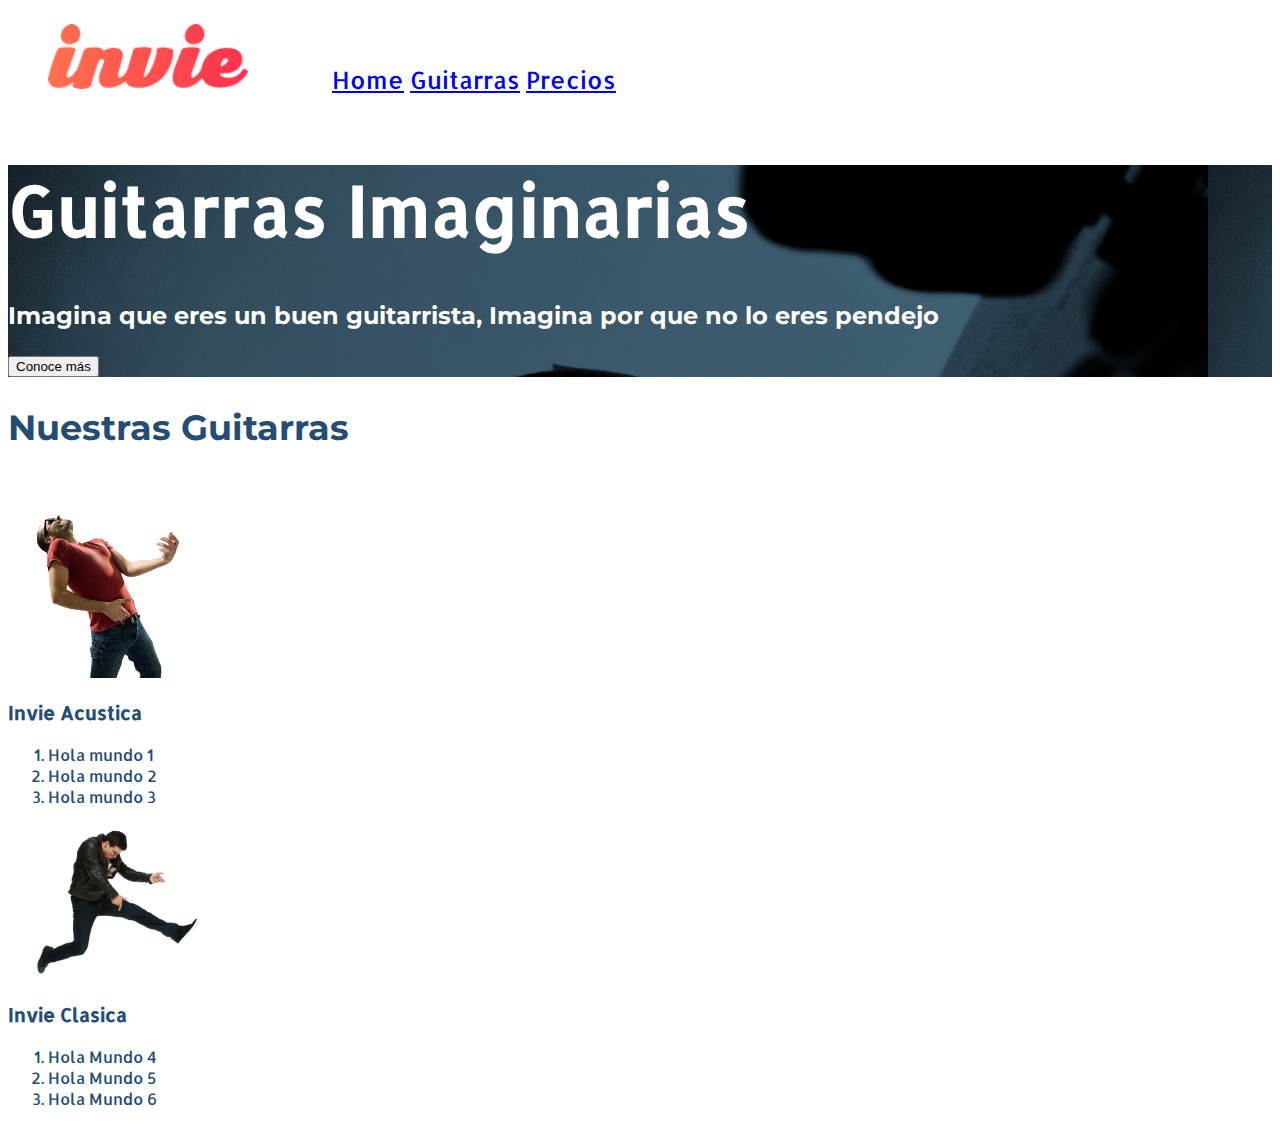
==== index.html @ 80874721 "Modificando Display" ====
<!DOCTYPE html>
<html>
  <head>
    <meta charset="utf-8">
    <title>Invie - Tus Guitarras Imaginarias</title>
    <link rel="stylesheet" href="Practica_1.css">
    <link href="https://fonts.googleapis.com/css?family=Allerta|Montserrat" rel="stylesheet">

  </head>

  <body>

    <header id="header" class="header">
      <figure class="logotipo">
        <img src="Img/invie.png" alt="Imaginarias Logo" width="200" />
      </figure>
      <nav class="menu" class="menu">
        <ul>
          <li>
            <a href="test.html">Home</a>
          </li>
          <li>
            <a href="#guitarras">Guitarras</a>
          </li>
          <li>
            <a href="Precios.html">Precios</a>
          </li>
        </ul>
      </nav>
    </header>
    <section id="portada" class="portada">
      <h1 class="title-A">Guitarras Imaginarias</h1>
      <h3 class="parrafo-A">Imagina que eres un buen guitarrista, Imagina por que no lo eres pendejo</h3>
      <button type="button" name="button" class="btnConoceMas">Conoce más</button>
    </section>
    <section id="guitarras" class="guitarras">
      <h2 class="title-b">Nuestras Guitarras</h2>
      <article class="guitarra-1">
        <img src="Img/invie-acustica.png" alt="Invie Acustica" width="200"/>
        <h3 class="title-c">Invie Acustica</h3>
        <ol>
          <li>Hola mundo 1</li>
          <li>Hola mundo 2</li>
          <li>Hola mundo 3</li>
        </ol>
      </article>
      <article class="guitarra-2">
        <img src="Img/invie-classic.png" alt="Invie Clasica" width="220"/>
        <h3 class="title-C">Invie Clasica</h3>
        <ol>
          <li>Hola Mundo 4</li>
          <li>Hola Mundo 5</li>
          <li>Hola Mundo 6</li>
        </ol>
      </article>
    </section>
  </body>

</html>
---- Practica_1.css ----
body
{
    font-family: 'Allerta', sans-serif;
}
.title-A
{
  font-size: 70px;

}
.title-b
{
  font-size: 50px;
  font-family: 'Montserrat', sans-serif;

}
.parrafo-A{
  font-size: 24px;
  font-family: 'Montserrat', sans-serif;
}
.guitarras
{
  color: #254d74;
}
.guitarras h2
{
  font-size: 35px;
}
.portada
{
  background-image: url("Img/background.png");
  color: white;
}
.menu
{
  font-size: 24px;
  display: inline-block;
}
.menu li
{
  display: inline-block;
}
.logotipo
{
  display: inline-block;
}
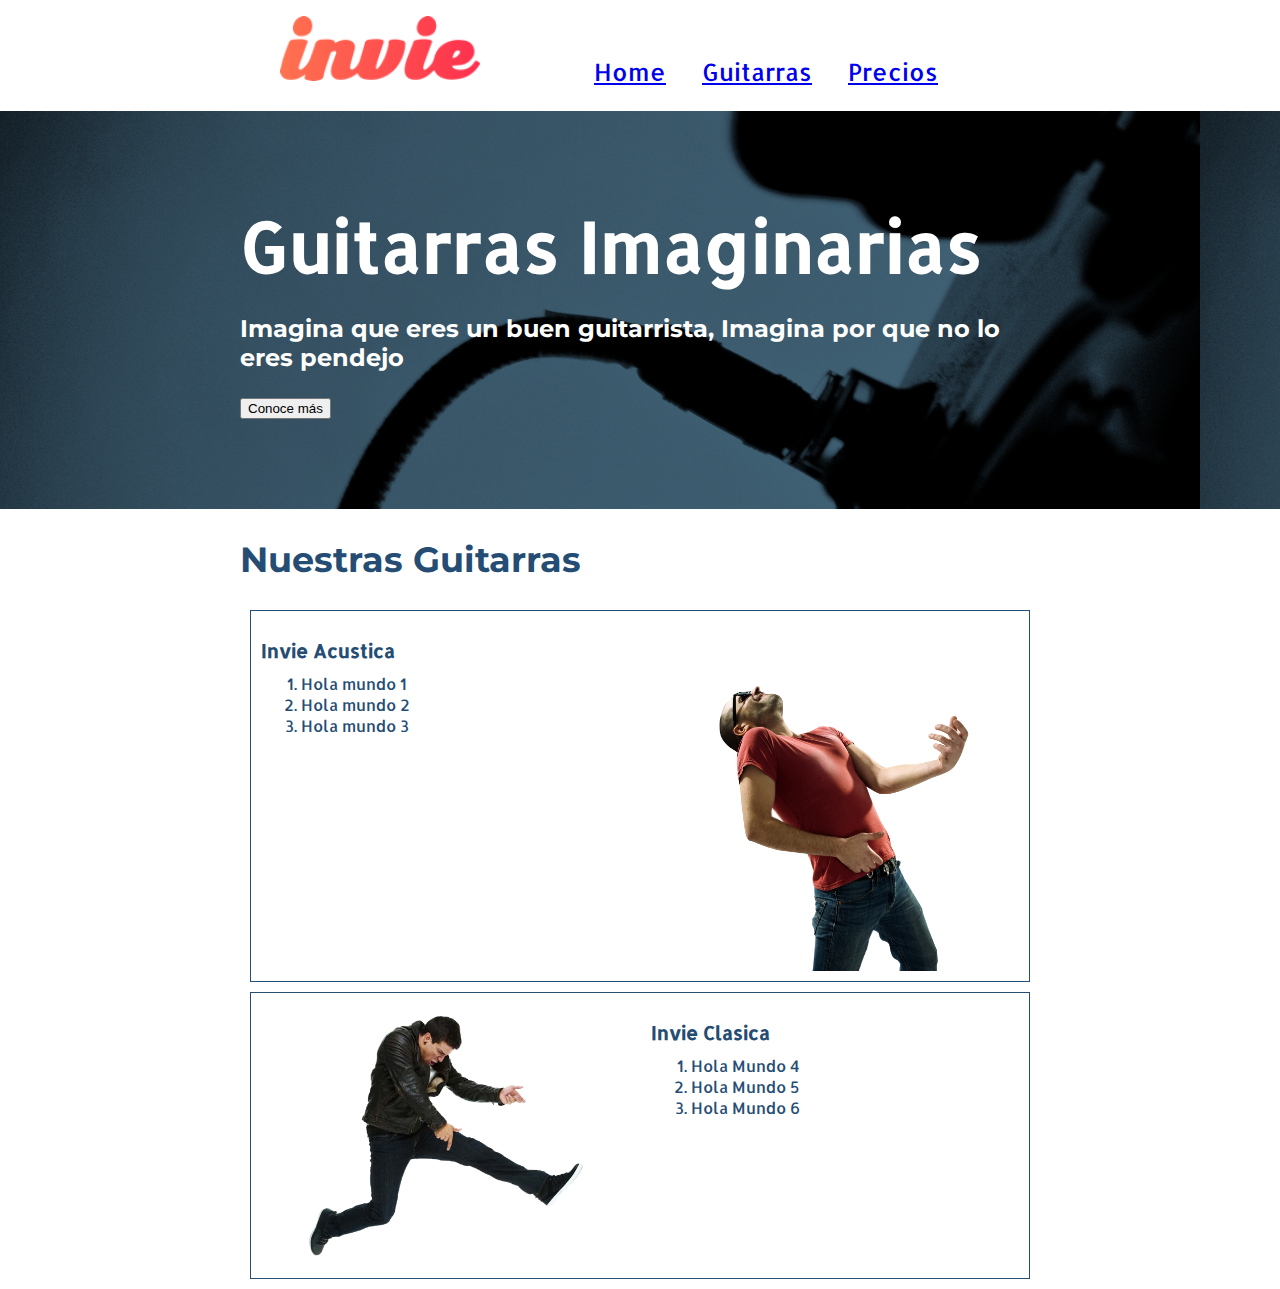
==== commit 4db04afe: "modificacion de Css Imagenes" ====
--- a/index.html
+++ b/index.html
@@ -10,7 +10,7 @@
 
   <body>
 
-    <header id="header" class="header">
+    <header id="header" class="header contenedor">
       <figure class="logotipo">
         <img src="Img/invie.png" alt="Imaginarias Logo" width="200" />
       </figure>
@@ -29,29 +29,36 @@
       </nav>
     </header>
     <section id="portada" class="portada">
+      <div class="contenedor">
+
       <h1 class="title-A">Guitarras Imaginarias</h1>
       <h3 class="parrafo-A">Imagina que eres un buen guitarrista, Imagina por que no lo eres pendejo</h3>
       <button type="button" name="button" class="btnConoceMas">Conoce más</button>
+      </div>
     </section>
-    <section id="guitarras" class="guitarras">
+    <section id="guitarras" class="guitarras contenedor">
       <h2 class="title-b">Nuestras Guitarras</h2>
       <article class="guitarra-1">
-        <img src="Img/invie-acustica.png" alt="Invie Acustica" width="200"/>
-        <h3 class="title-c">Invie Acustica</h3>
-        <ol>
-          <li>Hola mundo 1</li>
-          <li>Hola mundo 2</li>
-          <li>Hola mundo 3</li>
-        </ol>
+        <img src="Img/invie-acustica.png" alt="Invie Acustica" width="350"/>
+        <div class="contenedoguitarraA">
+          <h3 class="title-c">Invie Acustica</h3>
+          <ol>
+            <li>Hola mundo 1</li>
+            <li>Hola mundo 2</li>
+            <li>Hola mundo 3</li>
+          </ol>
+        </div>
       </article>
       <article class="guitarra-2">
-        <img src="Img/invie-classic.png" alt="Invie Clasica" width="220"/>
-        <h3 class="title-C">Invie Clasica</h3>
+        <img src="Img/invie-classic.png" alt="Invie Clasica" width="370"/>
+        <div class="contenedoguitarraB">
+        <h3 class="title-c">Invie Clasica</h3>
         <ol>
           <li>Hola Mundo 4</li>
           <li>Hola Mundo 5</li>
           <li>Hola Mundo 6</li>
         </ol>
+        </div>
       </article>
     </section>
   </body>
--- a/Practica_1.css
+++ b/Practica_1.css
@@ -1,26 +1,31 @@
 
 body
 {
+    margin:0;
     font-family: 'Allerta', sans-serif;
 }
 .title-A
 {
   font-size: 70px;
-
+  margin-bottom: 0;
+  margin-top: 70px;
 }
 .title-b
 {
   font-size: 50px;
   font-family: 'Montserrat', sans-serif;
 
+
 }
 .parrafo-A{
   font-size: 24px;
   font-family: 'Montserrat', sans-serif;
+  margin-top: 10;
 }
 .guitarras
 {
   color: #254d74;
+
 }
 .guitarras h2
 {
@@ -30,6 +35,8 @@
 {
   background-image: url("Img/background.png");
   color: white;
+  padding: 20px;
+
 }
 .menu
 {
@@ -39,8 +46,53 @@
 .menu li
 {
   display: inline-block;
+  margin-left: 30px;
 }
 .logotipo
 {
   display: inline-block;
 }
+.btnConoceMas
+{
+  margin-bottom: 70px;
+}
+.title-c
+{
+  margin-bottom: 10px;
+
+}
+.guitarra-1 ol {
+  margin-top: 10px;
+}
+.guitarra-2 ol {
+  margin-top: 10px;
+}
+.contenedor
+{
+  width: 800px;
+  margin: auto;
+}
+.guitarra-1 img
+{
+  float: right;
+}
+
+.guitarra-2 img
+{
+  float:left;
+}
+.guitarra-1
+{
+  padding: 10px;
+  margin: 10px;
+  overflow:hidden;
+  border: 1px solid #254d74;
+}
+.guitarra-2
+{ padding: 10px;
+  margin: 10px;
+  overflow: hidden;
+  border: 1px solid #254d74;
+}
+.contenedoguitarraB
+{margin-left: 390px;}
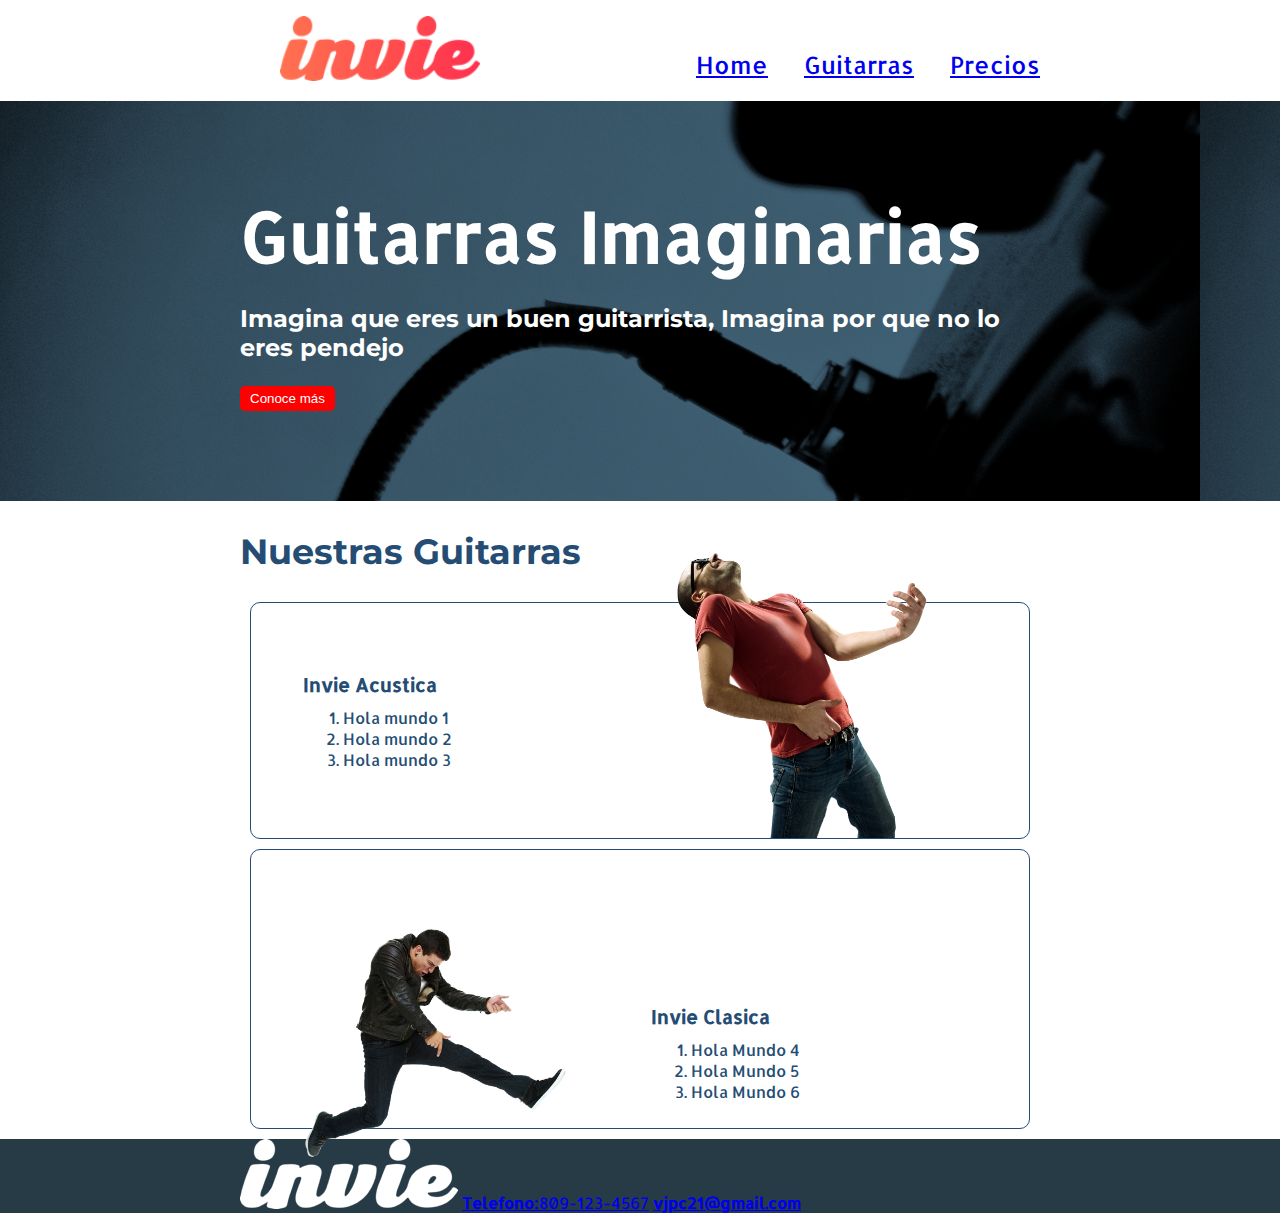
==== commit 9ea72a28: "Arreglo de Bug Tamaño de Imagen y arreglo de Css" ====
--- a/index.html
+++ b/index.html
@@ -50,7 +50,7 @@
         </div>
       </article>
       <article class="guitarra-2">
-        <img src="Img/invie-classic.png" alt="Invie Clasica" width="370"/>
+        <img src="Img/invie-classic.png" alt="Invie Clasica" width="350"/>
         <div class="contenedoguitarraB">
         <h3 class="title-c">Invie Clasica</h3>
         <ol>
@@ -61,6 +61,16 @@
         </div>
       </article>
     </section>
+    <footer class="footer">
+        <div class="contenedor">
+        <div class="contacto">
+            <img src="Img/invie-white.png" alt="logotipo Blanco"/>
+            <a href="tel:"><strong>Telefono:</strong><span>809-123-4567</span></a>
+            <a href="mailto"><strong>vjpc21@gmail.com</strong></a>
+        </div>
+        <div class="formulario"></div>
+        </div>
+    </footer>
   </body>
 
 </html>
--- a/Practica_1.css
+++ b/Practica_1.css
@@ -1,4 +1,15 @@
-
+header
+{
+  position: relative;
+}
+button
+{
+  background: red;
+  color: white;
+  border: none;
+  border-radius: 5px;
+  padding: 5px 10px 5px 10px;
+}
 body
 {
     margin:0;
@@ -34,6 +45,7 @@
 .portada
 {
   background-image: url("Img/background.png");
+
   color: white;
   padding: 20px;
 
@@ -42,6 +54,9 @@
 {
   font-size: 24px;
   display: inline-block;
+  position: absolute;
+  right: 0;
+  top:25px;
 }
 .menu li
 {
@@ -75,24 +90,36 @@
 .guitarra-1 img
 {
   float: right;
+  position: relative;
+  top: -167px;
 }
 
 .guitarra-2 img
 {
   float:left;
+  position: relative;
+  top: 57px;
 }
 .guitarra-1
 {
-  padding: 10px;
+  padding: 52px;
   margin: 10px;
-  overflow:hidden;
+  /*overflow:hidden;*/
   border: 1px solid #254d74;
+  border-radius: 10px;
+
 }
 .guitarra-2
 { padding: 10px;
   margin: 10px;
-  overflow: hidden;
+  /*overflow: hidden;*/
   border: 1px solid #254d74;
+  border-radius: 10px;
 }
 .contenedoguitarraB
 {margin-left: 390px;}
+
+.footer
+{
+    background-color: #273b47;
+}
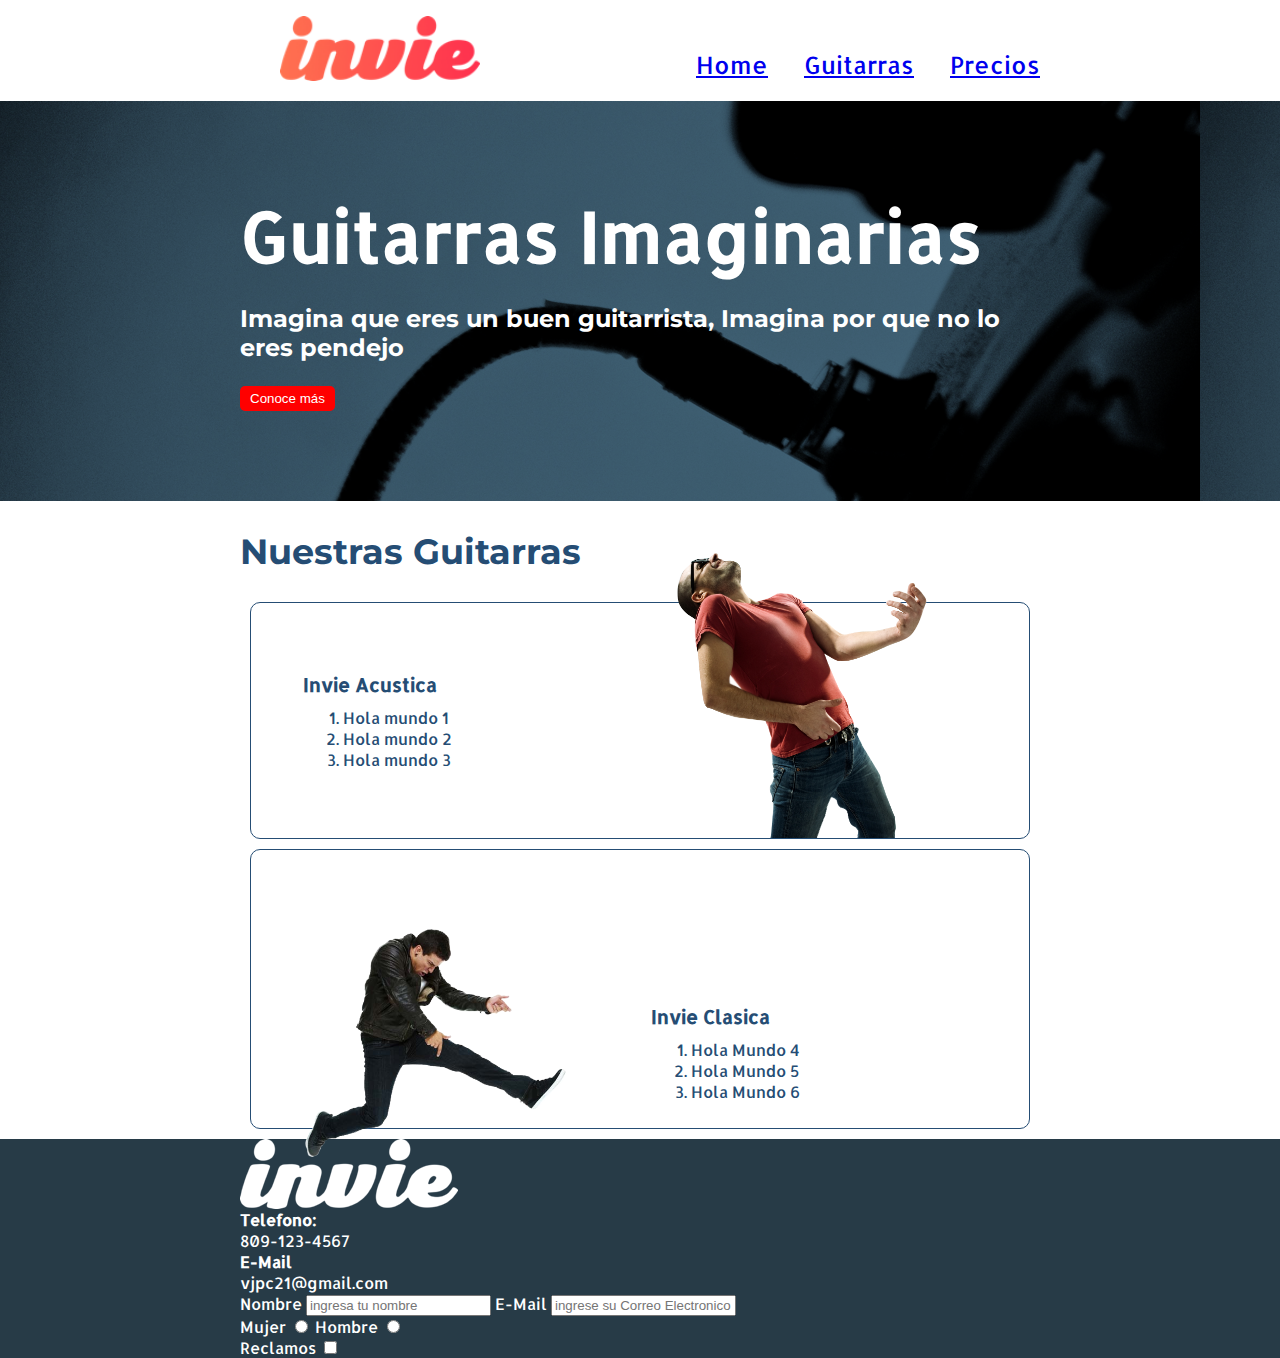
==== commit 1a2dbeec: "Iniciando Creacion de los Formularios" ====
--- a/index.html
+++ b/index.html
@@ -66,10 +66,27 @@
         <div class="contacto">
             <img src="Img/invie-white.png" alt="logotipo Blanco"/>
             <a href="tel:"><strong>Telefono:</strong><span>809-123-4567</span></a>
-            <a href="mailto"><strong>vjpc21@gmail.com</strong></a>
+            <a href="mailto"><strong>E-Mail</strong><span>vjpc21@gmail.com</span></a>
         </div>
-        <div class="formulario"></div>
+        <form class="formulario" action="index.html" method="post">
+          <label for="txtNombre">Nombre</label>
+          <input type="text" required name="txtNombre" id="txtNombre" placeholder="ingresa tu nombre"/>
+          <label for="txtEmail">E-Mail</label>
+          <input type="email" required name="txtEmail" id="txtEmail" placeholder="ingrese su Correo Electronico" value="">
+          <div class="rdSexo">
+            <label for="rdMujer">Mujer</label>
+            <input type="radio" id="rdMujer"  name="rdSexo" value="">
+            <label for="rdHombre">Hombre</label>
+            <input type="radio" id="rdHombre"  name="rdSexo" value="">
+          </div>
+          <div class="">
+            <label for="txtReclamos">Reclamos
+              <input type="checkbox" name="txtIntereses" id="txtReclamos" value="">
+            </label>
+          </div>
+        </form>
         </div>
+
     </footer>
   </body>
 
--- a/Practica_1.css
+++ b/Practica_1.css
@@ -119,7 +119,26 @@
 .contenedoguitarraB
 {margin-left: 390px;}
 
+.test{}
 .footer
 {
     background-color: #273b47;
 }
+
+.contacto img
+{
+  display: block;
+}
+.contacto strong
+{
+  display: block;
+}
+.contacto a
+{
+  color: white;
+  text-decoration: none;
+}
+
+.formulario{
+  color: white;
+}
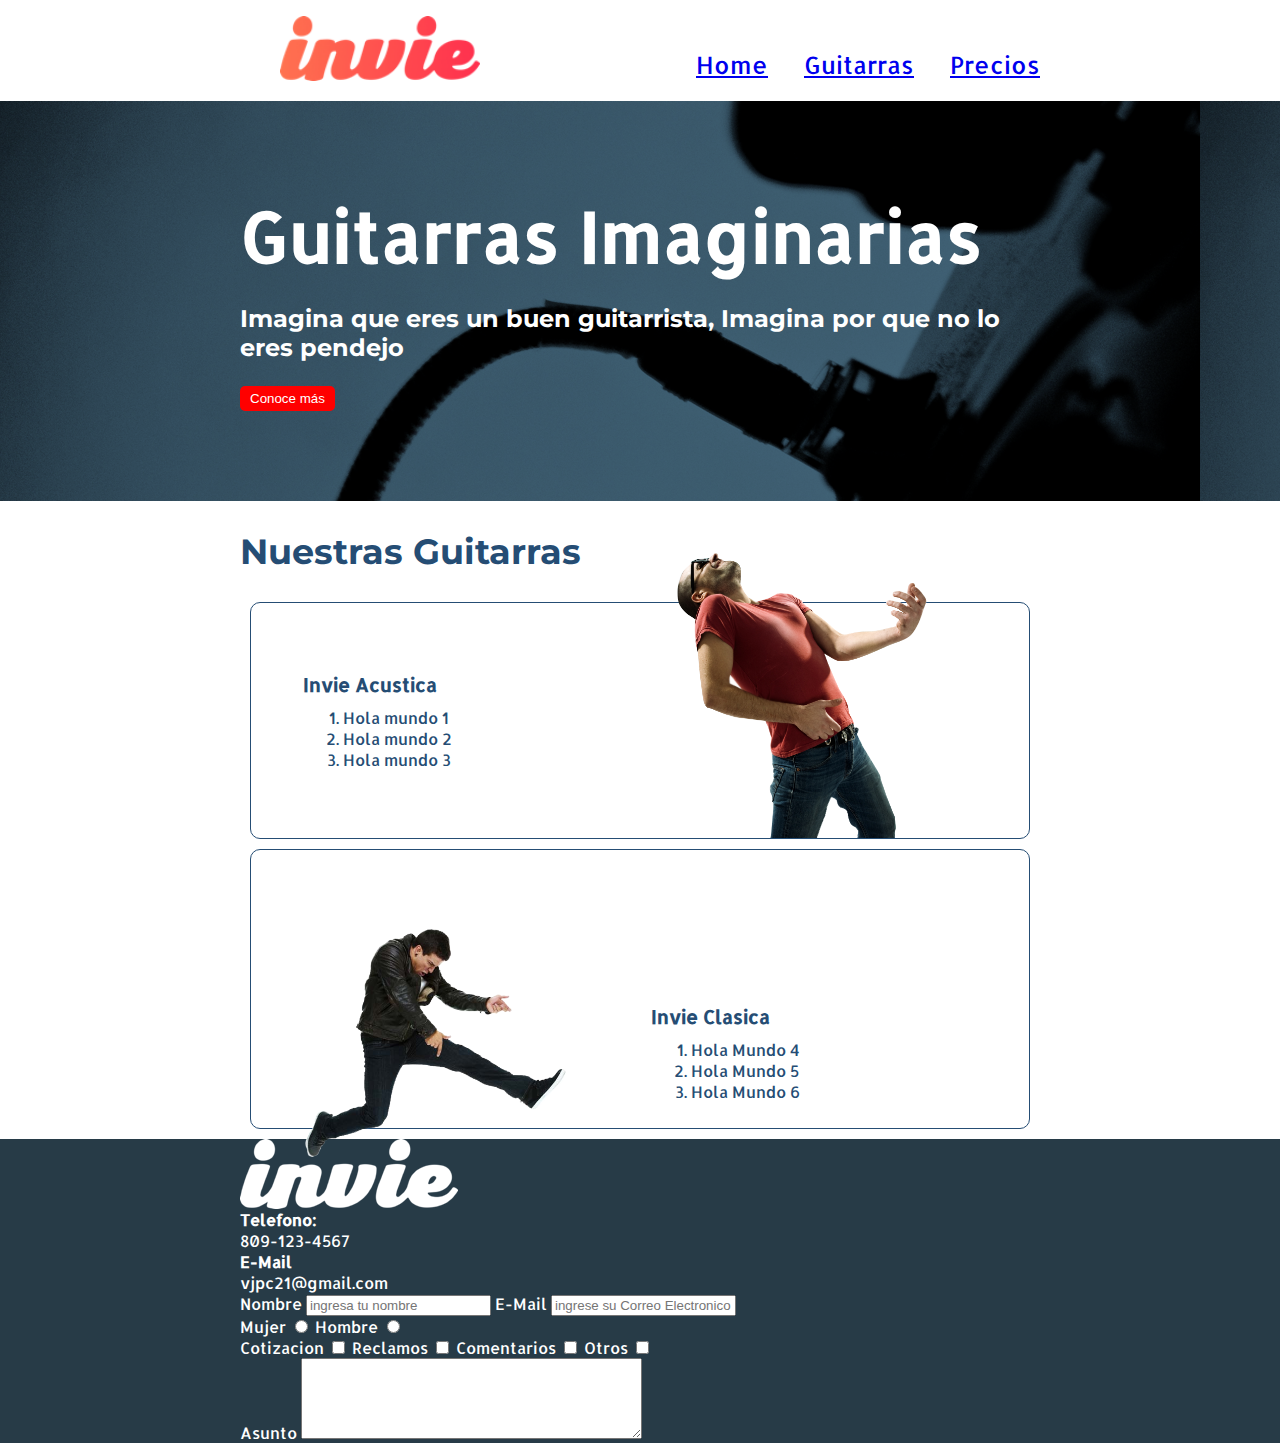
==== commit 8f625576: "Continuacion de Modificacion Formulario" ====
--- a/index.html
+++ b/index.html
@@ -79,11 +79,22 @@
             <label for="rdHombre">Hombre</label>
             <input type="radio" id="rdHombre"  name="rdSexo" value="">
           </div>
-          <div class="">
+          <div class="Intereses">
+            <label for="txtCotizacion">Cotizacion
+              <input type="checkbox" name="txtIntereses" id="txtCotizacion" value="">
+            </label>
             <label for="txtReclamos">Reclamos
               <input type="checkbox" name="txtIntereses" id="txtReclamos" value="">
             </label>
+            <label for="txtComentarios">Comentarios
+              <input type="checkbox" name="txtIntereses" id="txtComentarios" value="">
+            </label>
+            <label for="txtOtros">Otros
+              <input type="checkbox" name="txtIntereses" id="txtOtros" value="">
+            </label>
           </div>
+          <label for="txtA_Asunto">Asunto</label>
+            <textarea name="txtA_Asunto" rows="5" cols="40"></textarea>
         </form>
         </div>
 
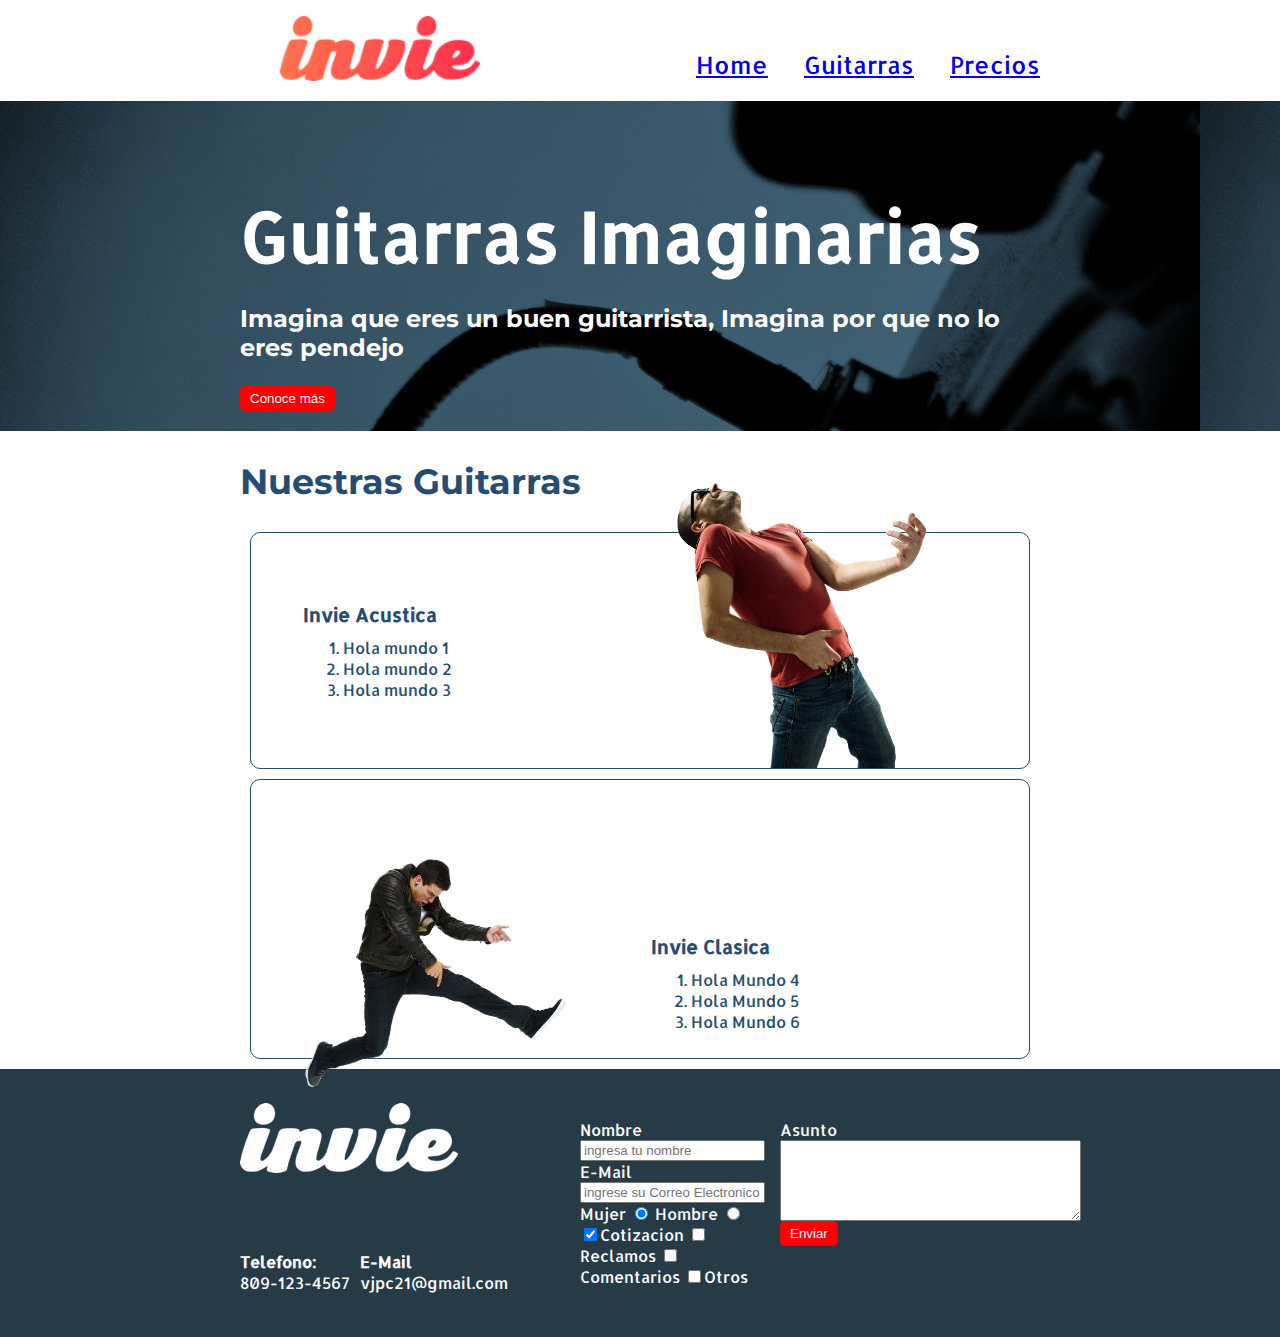
==== commit d53b3f12: "Modificacion Finales Formulario" ====
--- a/index.html
+++ b/index.html
@@ -33,7 +33,7 @@
 
       <h1 class="title-A">Guitarras Imaginarias</h1>
       <h3 class="parrafo-A">Imagina que eres un buen guitarrista, Imagina por que no lo eres pendejo</h3>
-      <button type="button" name="button" class="btnConoceMas">Conoce más</button>
+      <button type="button" name="button" class="button">Conoce más</button>
       </div>
     </section>
     <section id="guitarras" class="guitarras contenedor">
@@ -69,32 +69,37 @@
             <a href="mailto"><strong>E-Mail</strong><span>vjpc21@gmail.com</span></a>
         </div>
         <form class="formulario" action="index.html" method="post">
+          <div class="col-A">
           <label for="txtNombre">Nombre</label>
           <input type="text" required name="txtNombre" id="txtNombre" placeholder="ingresa tu nombre"/>
           <label for="txtEmail">E-Mail</label>
           <input type="email" required name="txtEmail" id="txtEmail" placeholder="ingrese su Correo Electronico" value="">
           <div class="rdSexo">
             <label for="rdMujer">Mujer</label>
-            <input type="radio" id="rdMujer"  name="rdSexo" value="">
+            <input type="radio" id="rdMujer" checked  name="rdSexo" value="mujer">
             <label for="rdHombre">Hombre</label>
-            <input type="radio" id="rdHombre"  name="rdSexo" value="">
+            <input type="radio" id="rdHombre"  name="rdSexo" value="hombre">
           </div>
           <div class="Intereses">
-            <label for="txtCotizacion">Cotizacion
-              <input type="checkbox" name="txtIntereses" id="txtCotizacion" value="">
+            <label for="txtCotizacion">
+              <input type="checkbox" checked name="txtIntereses" id="txtCotizacion" value="cotizacion"/>Cotizacion
             </label>
-            <label for="txtReclamos">Reclamos
-              <input type="checkbox" name="txtIntereses" id="txtReclamos" value="">
+            <label for="txtReclamos">
+              <input type="checkbox" name="txtIntereses" id="txtReclamos" value="reclamos"/>Reclamos
             </label>
-            <label for="txtComentarios">Comentarios
-              <input type="checkbox" name="txtIntereses" id="txtComentarios" value="">
+            <label for="txtComentarios">
+              <input type="checkbox" name="txtIntereses" id="txtComentarios" value="comentarios"/>Comentarios
             </label>
-            <label for="txtOtros">Otros
-              <input type="checkbox" name="txtIntereses" id="txtOtros" value="">
+            <label for="txtOtros">
+              <input type="checkbox" name="txtIntereses" id="txtOtros" value="otros"/>Otros
             </label>
           </div>
+          </div>
+          <div class="col-B">
           <label for="txtA_Asunto">Asunto</label>
-            <textarea name="txtA_Asunto" rows="5" cols="40"></textarea>
+            <textarea name="txtA_Asunto" rows="5" cols="35"></textarea>
+            <input type="submit" name="txtSudmit" class="button" value="Enviar"/>
+          </div>
         </form>
         </div>
 
--- a/Practica_1.css
+++ b/Practica_1.css
@@ -2,7 +2,7 @@
 {
   position: relative;
 }
-button
+.button
 {
   background: red;
   color: white;
@@ -124,7 +124,13 @@
 {
     background-color: #273b47;
 }
-
+.contacto
+{
+  display: flex;
+  width: 300px;
+  flex-wrap: wrap;
+  align-items: center;
+}
 .contacto img
 {
   display: block;
@@ -137,8 +143,35 @@
 {
   color: white;
   text-decoration: none;
+  margin: 10px 10px 10px 0;
 }
 
 .formulario{
   color: white;
 }
+.footer .contenedor
+{
+  display: flex;
+  justify-content: space-between;
+}
+.formulario
+{
+  display: flex;
+  width: 450px;
+  padding: 50px 10px;
+}
+
+.col-A, .col-B
+{
+  display: flex;
+  flex-direction: column;
+}
+
+.col-A
+{
+  margin-right: 15px;
+}
+.col-B
+{
+  align-items: flex-start;
+}
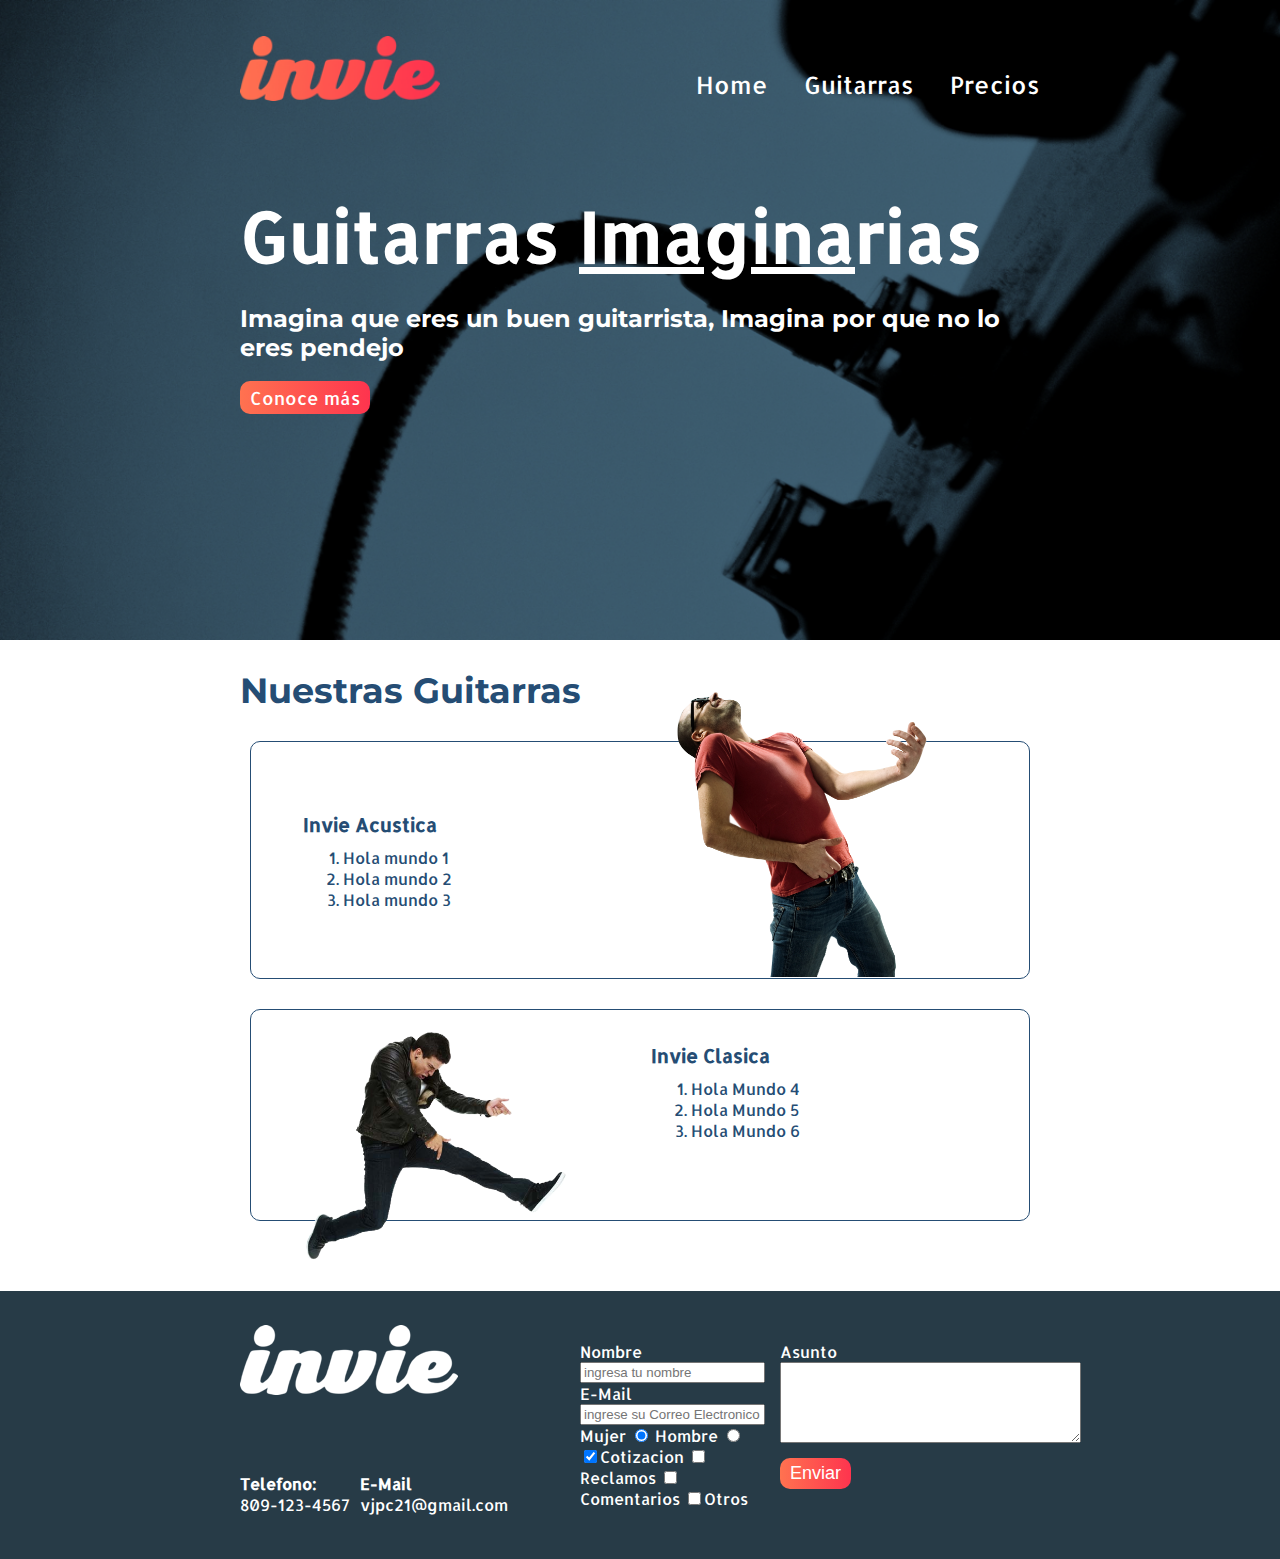
==== commit b666de98: "Ultimas Modificaciones de la Practica" ====
--- a/index.html
+++ b/index.html
@@ -10,32 +10,34 @@
 
   <body>
 
-    <header id="header" class="header contenedor">
-      <figure class="logotipo">
-        <img src="Img/invie.png" alt="Imaginarias Logo" width="200" />
-      </figure>
-      <nav class="menu" class="menu">
-        <ul>
-          <li>
-            <a href="test.html">Home</a>
-          </li>
-          <li>
-            <a href="#guitarras">Guitarras</a>
-          </li>
-          <li>
-            <a href="Precios.html">Precios</a>
-          </li>
-        </ul>
-      </nav>
-    </header>
+
     <section id="portada" class="portada">
+      <header id="header" class="header contenedor">
+        <figure class="logotipo">
+          <img src="Img/invie.png" alt="Imaginarias Logo" width="200" />
+        </figure>
+        <nav class="menu" class="menu">
+          <ul>
+            <li>
+              <a href="index.html">Home</a>
+            </li>
+            <li>
+              <a href="index.html#guitarras">Guitarras</a>
+            </li>
+            <li>
+              <a href="precios.html">Precios</a>
+            </li>
+          </ul>
+        </nav>
+      </header>
       <div class="contenedor">
 
-      <h1 class="title-A">Guitarras Imaginarias</h1>
+      <h1 class="title-A">Guitarras <span>Imagina</span>rias</h1>
       <h3 class="parrafo-A">Imagina que eres un buen guitarrista, Imagina por que no lo eres pendejo</h3>
-      <button type="button" name="button" class="button">Conoce más</button>
+      <a href="index.html#guitarras" type="button" name="button" class="button">Conoce más</a>
       </div>
     </section>
+
     <section id="guitarras" class="guitarras contenedor">
       <h2 class="title-b">Nuestras Guitarras</h2>
       <article class="guitarra-1">
--- a/Practica_1.css
+++ b/Practica_1.css
@@ -7,13 +7,22 @@
   background: red;
   color: white;
   border: none;
-  border-radius: 5px;
+  border-radius: 10px;
   padding: 5px 10px 5px 10px;
+  font-size: 18px;
+  background: linear-gradient(to left, #fe344e,#ff7250);
+  cursor: pointer;
+  text-decoration: none;
 }
 body
 {
     margin:0;
     font-family: 'Allerta', sans-serif;
+}
+.contenedor
+{
+  width: 800px;
+  margin: auto;
 }
 .title-A
 {
@@ -36,6 +45,7 @@
 .guitarras
 {
   color: #254d74;
+  margin-bottom: 70px;
 
 }
 .guitarras h2
@@ -44,10 +54,12 @@
 }
 .portada
 {
+
   background-image: url("Img/background.png");
-
+  background-size: cover;
   color: white;
   padding: 20px;
+  height: 600px;
 
 }
 .menu
@@ -63,9 +75,15 @@
   display: inline-block;
   margin-left: 30px;
 }
+.menu a
+{
+  color: white;
+  text-decoration: none;
+}
 .logotipo
 {
   display: inline-block;
+  margin-left: 0;
 }
 .btnConoceMas
 {
@@ -75,18 +93,19 @@
 {
   margin-bottom: 10px;
 
+}
+.title-A span
+{
+  text-decoration: underline;
 }
 .guitarra-1 ol {
   margin-top: 10px;
+
 }
 .guitarra-2 ol {
   margin-top: 10px;
 }
-.contenedor
-{
-  width: 800px;
-  margin: auto;
-}
+
 .guitarra-1 img
 {
   float: right;
@@ -98,7 +117,7 @@
 {
   float:left;
   position: relative;
-  top: 57px;
+
 }
 .guitarra-1
 {
@@ -107,6 +126,7 @@
   /*overflow:hidden;*/
   border: 1px solid #254d74;
   border-radius: 10px;
+  margin-bottom: 30px;
 
 }
 .guitarra-2
@@ -115,11 +135,17 @@
   /*overflow: hidden;*/
   border: 1px solid #254d74;
   border-radius: 10px;
+  height: 190px;
 }
 .contenedoguitarraB
-{margin-left: 390px;}
-
-.test{}
+{
+
+  margin-left: 390px;
+  position: relative;
+  bottom: 100px;
+}
+
+
 .footer
 {
     background-color: #273b47;
@@ -175,3 +201,41 @@
 {
   align-items: flex-start;
 }
+.col-B .button
+{
+  margin-top: 15px;
+}
+table
+{
+  width: 100%;
+
+}
+th
+{
+  background: #273b47;
+  color: white;
+  padding: 10px;
+  text-align: left;
+}
+td
+{
+  padding: 20px;
+}
+table,th,td
+{
+  border: 1px solid #273b47;
+  border-collapse: collapse;
+}
+.tablas
+{
+  margin: 100px;
+}
+input, textarea
+{
+  outline: 0;
+
+}
+input:focus, textarea:focus{
+
+  background: lightblue;
+}
